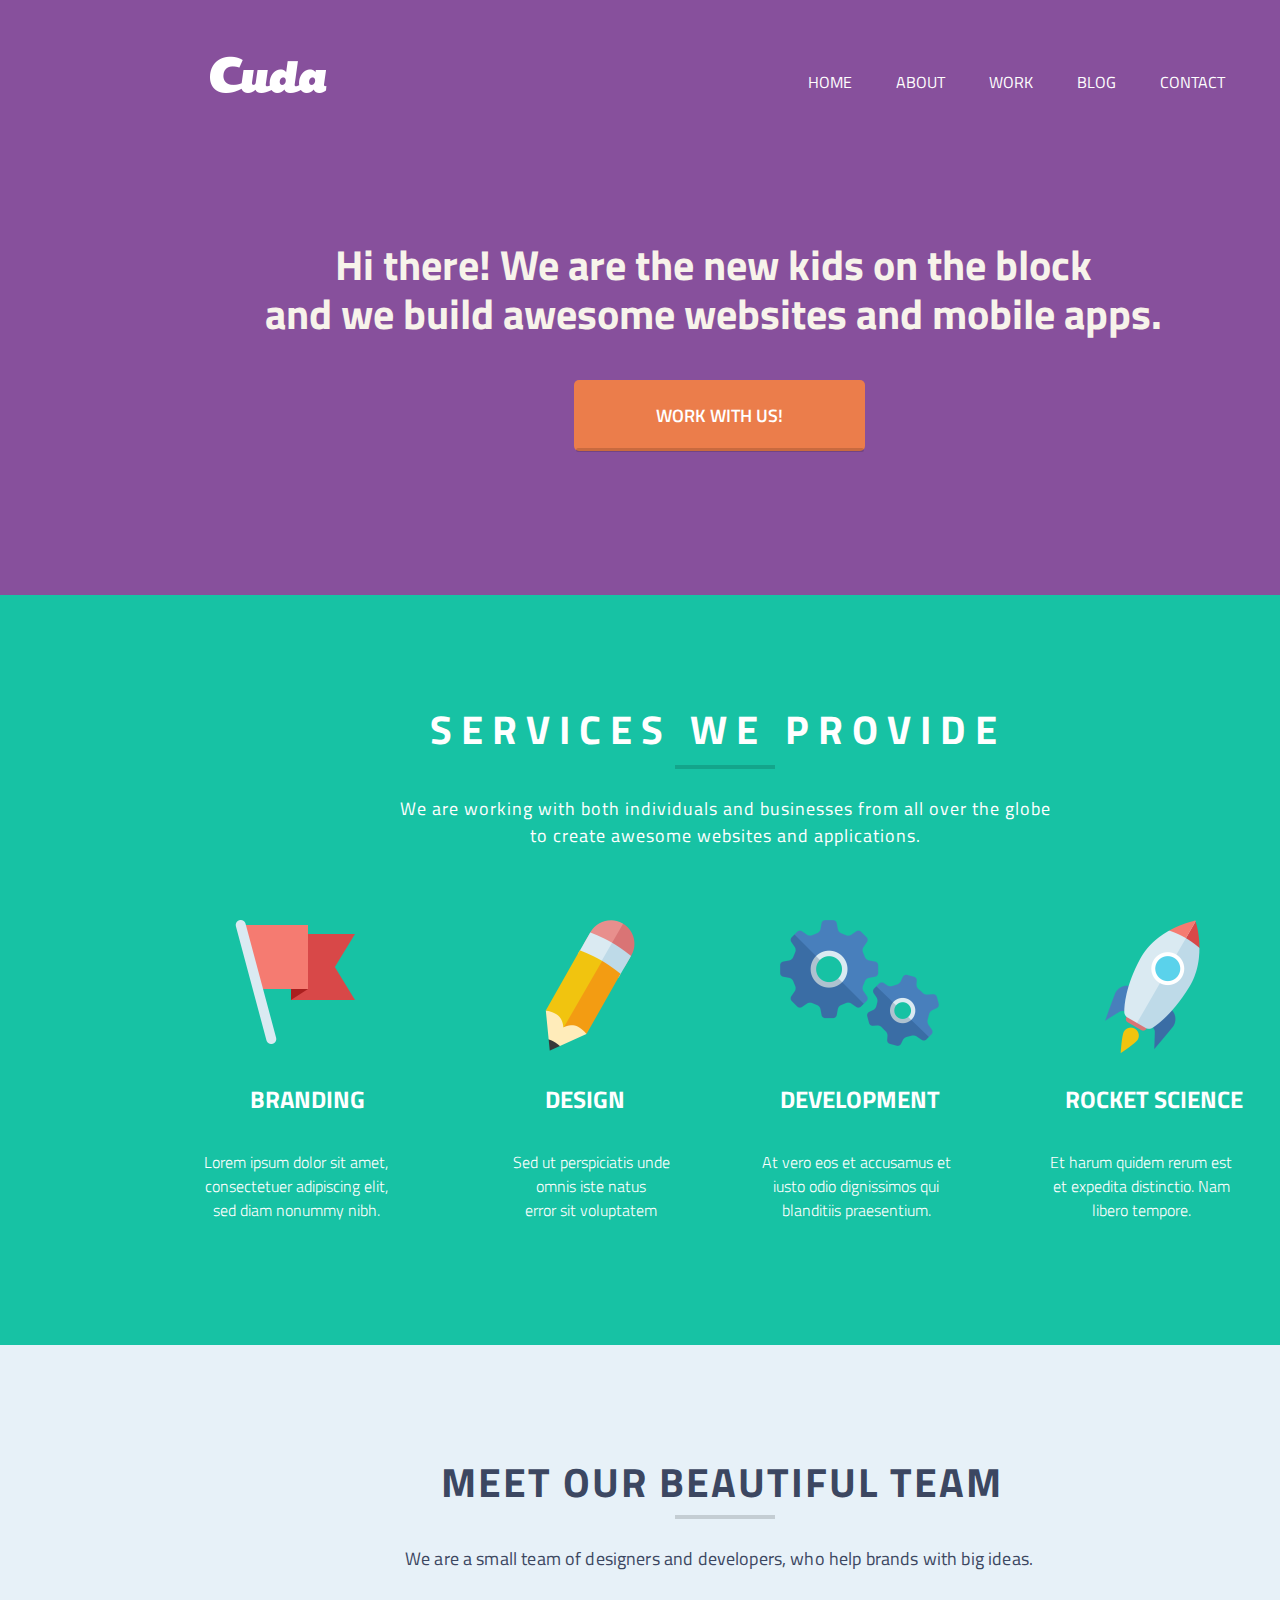
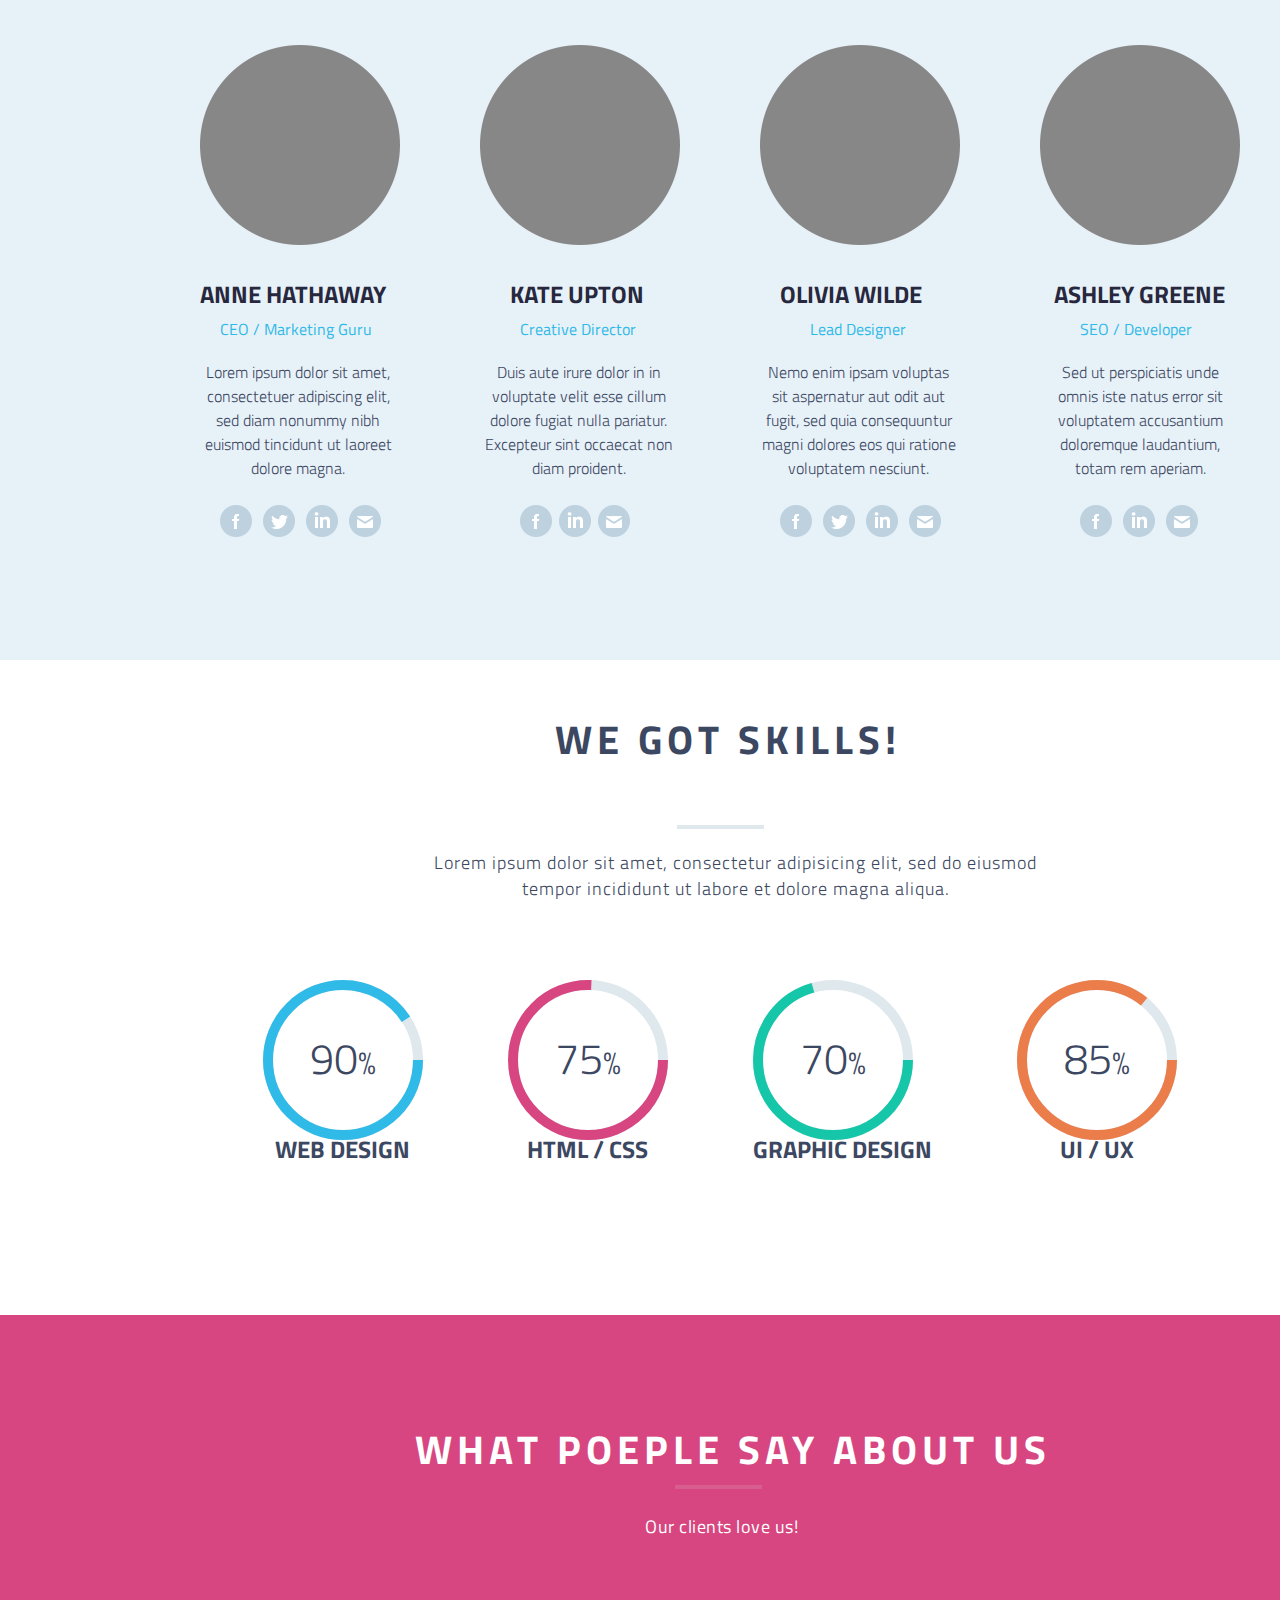
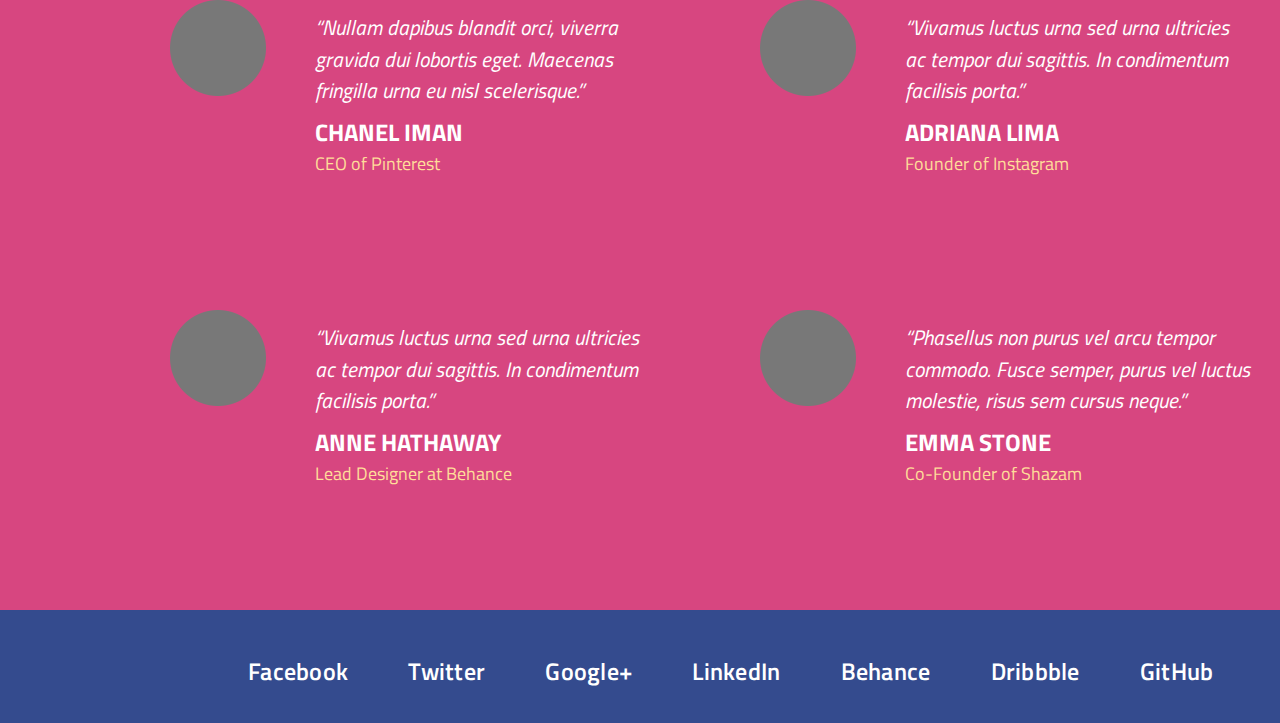
==== landing_page_1/index.html @ 5a32a3c6 "landing_page_1" ====
<html>
<head>
    <meta charset="utf-8">
    <title>homework verstka</title>

    <link href="styles/style.css" type="text/css" rel="stylesheet">
</head>
<body>
    <section class="welcome">
        <div class="content">
            <header class="flex jcsb aic">
                <div class="welcome_logo">
                    <img src="image/logo.png">
                </div>
                <div class="block_menu">
                    <nav>
                        <ul class="menu">
                            <li><a href="#">Home</a></li>
                            <li><a href="#">About</a></li>
                            <li><a href="#">WORK</a></li>
                            <li><a href="#">Blog</a></li>
                            <li><a href="#">Contact</a></li>
                        </ul>
                    </nav>
                </div>
            </header>
            <div class="text_center">
                    Hi there! We are the new kids on the block <br>
                    and we build awesome websites and mobile apps.
            </div>
            <div class="work_btn">
               <a href="#">WORK WITH US!</a>
               <div class="shape_btn_work"></div> 
            </div>
        </div>
    </section>

    <section class="services">
        <div class="services_content">
            <div class="text_top">
                SERVICES WE PROVIDE
            </div>
            <div class="services_line"></div>
            <div class="services_text_we_are">
                We are working with both individuals and businesses from all over the globe <br>
                to create awesome websites and applications.
            </div>

            <div class="services_flag">
                <img src="image/flag_icon.png">
                
                    <span class="design">Branding<br></span>
                    <span class="text_lorem">Lorem ipsum dolor sit amet, <br>
                                            consectetuer adipiscing elit, <br>
                                            sed diam nonummy nibh.
                    </span>
 
            </div>

            <div class="services_crayon">
                <img src="image/crayon_icon.png">

               <span class="design">Design</span> 
               <span class="text_sed">Sed ut perspiciatis unde <br>
                omnis iste natus <br> error sit voluptatem  </span> 
            </div>

            <div class="services_gears">
                <img src="image/gears_icon.png">
                               <span class="development">Development</span> 
               <span class="text_sed">At vero eos et accusamus et<br> iusto odio dignissimos qui<br> blanditiis praesentium. </span> 
            </div>

            <div class="services_rocket">
                <img src="image/rocket_icon.png">
                 <span class="rocket">ROCKET SCIENCE</span> 
               <span class="text_sed">Et harum quidem rerum est<br> et expedita distinctio. Nam<br> libero tempore.</span> 
            </div>
        </div>
    </section>

    <section class="team">
        <div class="team_content">
            <div class="team_meet_text">MEET OUR BEAUTIFUL TEAM</div>
            <div class="team_line"></div>
            <div class="team_we_text">We are a small team of designers and developers, who help brands with big ideas.</div>
            <div class="team_base_1">
                <img src="image/base.png">
                <div class="text_anne">ANNE HATHAWAY</div>
                <div class="text_ceo">CEO / Marketing Guru</div>
                <div class="text_loremi">Lorem ipsum dolor sit amet,<br> 
                    consectetuer adipiscing elit,<br>  sed diam nonummy nibh <br>  euismod tincidunt ut laoreet<br>  dolore magna.</div>
                    <div class="team_base_icon_1">
                        <img src="image/fb_icon.png">
                        <img src="image/twitter_icon.png">
                        <img src="image/linkedIn_icon.png">
                        <img src="image/mail_icon.png">
                    </div>
            </div>
            <div class="team_base_2">
                <img src="image/base.png">
                <div class="text_kate">Kate Upton</div>
                <div class="text_creative">Creative Director</div>
                <div class="text_duis">Duis aute irure dolor in in<br> voluptate velit esse cillum<br> dolore fugiat nulla pariatur.<br> Excepteur sint occaecat non<br> diam proident.</div>
                    <div class="team_base_icon_2 flex">
                        <img src="image/fb_icon.png">
                        <img src="image/linkedIn_icon.png">
                        <img src="image/mail_icon.png">
                    </div>
            </div>
            <div class="team_base_3">
                <img src="image/base.png">
                <div class="text_olivia">Olivia Wilde</div>
                <div class="text_lead">Lead Designer</div>
                <div class="text_duis">Nemo enim ipsam voluptas<br> sit aspernatur aut odit aut<br> fugit, sed quia consequuntur<br> magni dolores eos qui ratione<br> voluptatem nesciunt.</div>
                    <div class="team_base_icon_1">
                        <img src="image/fb_icon.png">
                        <img src="image/twitter_icon.png">
                        <img src="image/linkedIn_icon.png">
                        <img src="image/mail_icon.png">
                    </div>
            </div>
            <div class="team_base_4">
                <img src="image/base.png">
                <div class="text_ashley">Ashley Greene</div>
                <div class="text_creative">SEO / Developer</div>
                <div class="text_sedut">Sed ut perspiciatis unde<br> omnis iste natus error sit<br> voluptatem accusantium<br> doloremque laudantium,<br> totam rem aperiam.</div>
                    <div class="team_base_icon_2">
                        <img src="image/fb_icon.png">
                        <img src="image/linkedIn_icon.png">
                        <img src="image/mail_icon.png">
                    </div>
            </div>
        </div>

    </section>

    <section class="skills">
        <div class="skills_content">
            <div class="skills_text_content">
            <h2>WE GOT SKILLS!</h2>
            <img src="image/line.png">
            <span>Lorem ipsum dolor sit amet, consectetur adipisicing elit, sed do eiusmod <br> tempor incididunt ut labore et dolore magna aliqua.</span>
        </div>
        <div class="skills_info">
            <div class="flex container">
                <div class="card">
                    <div class="box">
                        <div class="percent">
                            <svg>
                                <circle cx="75" cy="75" r="75"></circle>
                                <circle cx="75" cy="75" r="75"></circle>
                            </svg>
                            <div class="number">
                                <h2>90<span>%</span></h2>
                            </div>
                        </div>
                        <h2 class="text">Web Design</h2>
                    </div>
                </div>
                <div class="card">
                    <div class="box">
                        <div class="percent">
                            <svg>
                                <circle cx="75" cy="75" r="75"></circle>
                                <circle cx="75" cy="75" r="75"></circle>
                            </svg>
                            <div class="number">
                                <h2>75<span>%</span></h2>
                            </div>
                        </div>
                        <h2 class="text">HTML / CSS</h2>
                    </div>
                </div>
               <div class="card">
                    <div class="box">
                        <div class="percent">
                            <svg>
                                <circle cx="75" cy="75" r="75"></circle>
                                <circle cx="75" cy="75" r="75"></circle>
                            </svg>
                            <div class="number">
                                <h2>70<span>%</span></h2>
                            </div>
                        </div>
                        <h2 class="text">GRAPHIC DESIGN</h2>
                    </div>
                </div>
               <div class="card">
                    <div class="box">
                        <div class="percent">
                            <svg>
                                <circle cx="75" cy="75" r="75"></circle>
                                <circle cx="75" cy="75" r="75"></circle>
                            </svg>
                            <div class="number">
                                <h2>85<span>%</span></h2>
                            </div>
                        </div>
                        <h2 class="text">UI / UX</h2>
                    </div>
                </div>
            </div>
        </div>
    </section>

    <section class="portfolio">
        <div class="portfolio_content">
            <div class="portfolio_what">WHAT POEPLE SAY ABOUT US</div>
            <div class="portfolio_line">
                <img src="image/line.png">
            </div>
            <div class="portfolio_our">Our clients love us! </div>

            <div class="mini_base_1">
                <img src="image/mini_base.png">
                <div class="mini_base_nullam">“Nullam dapibus blandit orci, viverra<br> gravida dui lobortis eget. Maecenas<br> fringilla urna eu nisl scelerisque.”</div>
                <div class="mini_base_chanel_iman">Chanel Iman </div>
                <div class="mini_base_CEO">CEO of Pinterest</div>
            </div>

            <div class="mini_base_2">
                <img src="image/mini_base.png">
                <div class="mini_base_nullam">“Vivamus luctus urna sed urna ultricies<br> ac tempor dui sagittis. In condimentum<br> facilisis porta.”</div>
                <div class="mini_base_chanel_iman">ADRIANA LIMA</div>
                <div class="mini_base_CEO">Founder of Instagram</div>
            </div>

            <div class="mini_base_3">
                <img src="image/mini_base.png">
                <div class="mini_base_nullam">“Vivamus luctus urna sed urna ultricies<br> ac tempor dui sagittis. In condimentum<br> facilisis porta.”</div>
                <div class="mini_base_chanel_iman">ANNE HATHAWAY</div>
                <div class="mini_base_CEO">Lead Designer at Behance</div>
            </div>

            <div class="mini_base_4">
                <img src="image/mini_base.png">
                <div class="mini_base_nullam">“Phasellus non purus vel arcu tempor commodo. Fusce semper, purus vel luctus molestie, risus sem cursus neque.”</div>
                <div class="mini_base_chanel_iman">EMMA STONE</div>
                <div class="mini_base_CEO">Co-Founder of Shazam</div>
            </div>
        </div>
    </section>

    <section class="get_in_touch">
        <div class="get_in_touch_content">
            <div class="social_media">
                <a href="">Facebook</a>
                <a href="">Twitter</a>
                <a href="">Google+</a>
                <a href="">LinkedIn</a>
                <a href="">Behance</a>
                <a href="">Dribbble</a>
                <a href="">GitHub</a>   
            </div>
        </div>
    </section>
    
<script type="text/javascript" src="js/script.js"></script>
</body>
</html>
---- landing_page_1/styles/style.css ----
@import url('https://fonts.googleapis.com/css2?family=Titillium+Web:ital,wght@0,300;0,400;0,600;0,700;1,400&display=swap');

*, html, body {
	margin: 0;
	padding: 0;
	box-sizing: border-box;
	text-decoration: none;
	font-family: 'Titillium Web', sans-serif;
	list-style: none;
}

.flex{
	display: flex;
}

.content{
	width: 1440px;
	margin: 0 auto;
 	background-color: rgb(135, 80, 156);
 	height: 595px;
 	position: relative;
 	font-family: 'Titillium Web', sans-serif;
}

.jcsb{
	justify-content: space-between;
}

.jcsa{
	justify-content: space-around;
}

.jcc{
	justify-content: center;
}

.aic{
	align-items: center;
}

.welcome {
	width: 100%;
	margin: 0 auto;
 	background-color: rgb(135, 80, 156);
 	height: 595px;
 	position: relative;
 	font-family: 'Titillium Web', sans-serif;
}

.welcome_logo img{
	margin-left: 210px;
	margin-top: 55px;
}

.menu{
	margin-right: 195px;
	margin-top: 70px;
}

.menu li{
	display: inline-block;
}

.menu li a{
	color: white;
	text-decoration: none;
	font-size: 16px;
	text-transform: uppercase;
	font-weight: normal;
	font-family: 'Titillium Web', sans-serif;
	padding: 8px 20px;
	line-height: 18px;
}

.menu li a:hover{
	border-radius: 4px;
    background-color: rgb(100, 58, 121);
    padding: 8px 20px;
}

.text_center{
  text-align: center;
  position: absolute;
  left: 265px;
  top: 240px;
  font-size: 42px;
  color: rgb(247, 243, 234);
  font-family: 'Titillium Web', sans-serif;
  font-weight: bold;
  line-height: 49px;
}

.work_btn{
	font-size: 18px;
	position: absolute;
	padding: 22px 82px;
	background-color: rgb(235, 125, 75);
	margin-left: 574px;
	margin-bottom: 145px;
	border-radius: 5px;
	top: 380px;
}

.work_btn a{
	font-family: 'Titillium Web', sans-serif;
	font-weight: 600;
	text-decoration: none;
	color: #ffffff;
}

.shape_btn_work {
	background-color: rgb(0, 0, 0);
    opacity: 15%;
    position: absolute;
    left: 2px;
    top: 68px;
    width: 288px;
    height: 4px;
    border-radius: 2px;
}


/*===============
Блок №2
=================*/
.services {
	background: #17c2a4;
	width: 100%;
	height: 750px;
	margin: 0 auto;
	position: relative;
	font-family: 'Titillium Web', sans-serif;
}

.services_content{
	background: #17c2a4;
	width: 1440px;
	height: 750px;
	margin: 0 auto;
	position: relative;
	font-family: 'Titillium Web', sans-serif;
}

.text_top{
	margin: 0 auto;
    position: absolute;
    text-align: center;
    left: 430px;
    top: 120px;
    font-size: 40px;
    font-weight: bold;
    letter-spacing: 9px;
    color: #ffffff;
    line-height: 0.750;
    
}

.services_line{
	background-color: rgb(0, 0, 0);
  	opacity: 15%;
  	position: absolute;
  	width: 100px;
  	height: 4px;
  	left: 675px;
  	top: 170px;
}

.services_text_we_are{
	font-size: 18px;
	font-weight: 400;
	line-height: 1.5;
	letter-spacing: 1px;
  	text-align: center;
  	position: absolute;
 	left: 400px;
  	top: 200px;
  	color: rgb(255, 255, 255);
  	font-family: 'Titillium Web', sans-serif;
}

.services_flag{
	position: absolute;
	top: 325px;
	left: 200px;
}

.services_flag img{
	position: absolute;
	left: 35px;
}

.branding{
	font-size: 24px;
    font-family: 'Titillium Web', sans-serif;
    color: rgb(255, 255, 255);
    font-weight: bold;
    text-transform: uppercase;
    line-height: 0.75;
    text-align: left;
    position: absolute;
    left: 30px;
    top: 170px;
}

.text_lorem{
	font-size: 16px;
	font-weight: 300;
	font-family: 'Titillium Web', sans-serif;
	color: rgb(255, 255, 255);
	line-height: 1.5;
	text-align: center;
	position: absolute;
	left: 0px;
	top: 230px;
	width: 192px;
	height: 64px;
}

.services_crayon{
	position: absolute;
	top: 325px;
	left: 495px;
}

.services_crayon img{
	position: absolute;
	left: 50px;
}

.design{
	font-size: 24px;
    font-family: 'Titillium Web', sans-serif;
    color: rgb(255, 255, 255);
    font-weight: bold;
    text-transform: uppercase;
    line-height: 0.75;
    text-align: left;
    position: absolute;
    left: 50px;
    top: 170px;
}

.text_sed{
	font-size: 16px;
	font-weight: 300;
	font-family: 'Titillium Web', sans-serif;
	color: rgb(255, 255, 255);
	line-height: 1.5;
	text-align: center;
	position: absolute;
	left: 0px;
	top: 230px;
	width: 192px;
	height: 64px;
}


.services_gears{
	position: absolute;
	top: 325px;
	left: 760px;
}

.services_gears img{
	position: absolute;
	left: 20px;
}


.development{
	font-size: 24px;
    font-family: 'Titillium Web', sans-serif;
    color: rgb(255, 255, 255);
    font-weight: bold;
    text-transform: uppercase;
    line-height: 0.75;
    text-align: left;
    position: absolute;
    left: 20px;
    top: 170px;
}

.services_rocket{
	position: absolute;
	top: 325px;
	left: 1045px;
}

.services_rocket img{
	position: absolute;
	left: 60px;
}

.rocket{
	width: 180px;
	font-size: 24px;
    font-family: 'Titillium Web', sans-serif;
    color: rgb(255, 255, 255);
    font-weight: bold;
    text-transform: uppercase;
    line-height: 0.75;
    text-align: left;
    position: absolute;
    left: 20px;
    top: 170px;
}

/*===============
Блок №3
=================*/
.team {
	background-color: #e7f1f8;
	width: 100%;
  	height: 915px;
  	font-family: 'Titillium Web', sans-serif;
  	position: relative;
  	margin: 0 auto;
}

.team_content{
	background-color: #e7f1f8;
	width: 1440px;
  	height: 915px;
  	font-family: 'Titillium Web', sans-serif;
  	position: relative;
  	margin: 0 auto;
}

.team_meet_text{
	font-size: 41px;
	font-family: 'Titillium Web', sans-serif;
	color: rgb(60, 71, 97);
	font-weight: bold;
	line-height: 0.748;
	text-align: center;
	position: absolute;
	left: 440.5px;
  	top: 122px;
  	letter-spacing: 2px;
}

.team_line{
	background-color: rgb(0, 0, 0);
  	opacity: 15%;
  	position: absolute;
  	width: 100px;
  	height: 4px;
  	left: 675px;
  	top: 170px;
}

.team_we_text{
	font-family: 'Titillium Web', sans-serif;
    font-size: 18px;
    font-weight: 400;
    color: #3c4761;
    letter-spacing: 0.15px;
    text-align: center;
    position: absolute;
    left: 405px;
    top: 200px;
}

.text_anne{
	font-size: 24px;
	font-family: 'Titillium Web', sans-serif;
	color: rgb(39, 40, 61);
	font-weight: bold;
	text-transform: uppercase;
	line-height: 0.75;
	text-align: left;
	position: absolute;
	margin: 0 auto;
	top: 240px;
}

.text_ceo{
	font-size: 16px;
	color: rgb(48, 186, 231);
	line-height: 1.125;
	text-align: center;
	position: absolute;
	margin: 0 auto;
	font-family: 'Titillium Web', sans-serif;
	left: 20px;
	top: 275px;
}

.text_loremi{
	font-size: 16px;
	font-weight: 300;
	color: rgb(60, 71, 97);
	line-height: 1.5;
	text-align: center;
	position: absolute;
	margin: 0 auto;
	top: 315px;
	width: 196px;
	height: 112px;
	font-family: 'Titillium Web', sans-serif;
}

.text_kate{
	font-size: 24px;
	font-family: 'Titillium Web', sans-serif;
	color: rgb(39, 40, 61);
	font-weight: bold;
	text-transform: uppercase;
	line-height: 0.75;
	text-align: left;
	position: absolute;
	margin: 0 auto;
	top: 240px;
	padding: 0 0 0 30px;
}

.text_ashley{
	font-size: 24px;
	font-family: 'Titillium Web', sans-serif;
	color: rgb(39, 40, 61);
	font-weight: bold;
	text-transform: uppercase;
	line-height: 0.75;
	text-align: left;
	position: absolute;
	margin: 0 auto;
	top: 240px;
	padding: 0 0 0 14px;
}

.text_creative{
	font-size: 16px;
	color: rgb(48, 186, 231);
	line-height: 1.125;
	text-align: center;
	position: absolute;
	margin: 0 auto;
	font-family: 'Titillium Web', sans-serif;
	left: 20px;
	top: 275px;
	padding: 0 0 0 20px;
}

.text_duis{
	font-size: 16px;
	font-weight: 300;
	color: rgb(60, 71, 97);
	line-height: 1.5;
	text-align: center;
	position: absolute;
	margin: 0 auto;
	top: 315px;
	width: 197px;
	height: 112px;
	font-family: 'Titillium Web', sans-serif;
}

.team_base_1{
	position: absolute;
	left: 200px;
	top: 300px;
}

.team_base_2{
	position: absolute;
	left: 480px;
	top: 300px;
}

.team_base_3{
	position: absolute;
	left: 760px;
	top: 300px;
}

.team_base_4{
	position: absolute;
	left: 1040px;
	top: 300px;
}


.team_base_icon_1{
	position: absolute;
	top: 460px;
	margin: 0 auto;
	left: 20px;
	max-width: 170px;
}

.team_base_icon_1 img{
	margin-right: 7px;
}

.team_base_icon_2{
	position: absolute;
	top: 460px;
	margin: 0 auto;
	left: 40px;
	max-width: 170px;
}

.team_base_icon_2 img{
	margin-right: 7px;
}

.text_sedut{
	font-size: 16px;
	font-weight: 300;
	color: rgb(60, 71, 97);
	line-height: 1.5;
	text-align: center;
	position: absolute;
	margin: 0 auto;
	top: 315px;
	width: 200px;
	height: 112px;
	font-family: 'Titillium Web', sans-serif;
}

.text_lead{
	font-size: 16px;
	color: rgb(48, 186, 231);
	line-height: 1.125;
	text-align: center;
	position: absolute;
	margin: 0 auto;
	font-family: 'Titillium Web', sans-serif;
	left: 30px;
	top: 275px;
	padding: 0 0 0 20px;
}

.text_olivia{
	font-size: 24px;
	font-family: 'Titillium Web', sans-serif;
	color: rgb(39, 40, 61);
	font-weight: bold;
	text-transform: uppercase;
	line-height: 0.75;
	text-align: left;
	position: absolute;
	margin: 0 auto;
	top: 240px;
	padding: 0 0 0 20px;
}

/*===============
Блок №4
=================*/
.skills{
	background-color: #ffffff;
	width: 100%;
  	height: 655px;
  	font-family: 'Titillium Web', sans-serif;
  	position: relative;
  	margin: 0 auto;
}

.skills_content {
	background-color: #ffffff;
	width: 1440px;
  	height: 655px;
  	font-family: 'Titillium Web', sans-serif;
  	position: relative;
  	margin: 0 auto;
}

.skills_text_content{
	font-family: 'Titillium Web', sans-serif;
}

.skills_text_content h2{
	font-size: 40px;
	letter-spacing: 5px;
	color: rgb(60, 71, 97);
	font-weight: bold;
	line-height: 0.748;
	text-align: center;
	position: absolute;
	left: 555px;
	top: 65px;
}

.skills_text_content img{
	position: absolute;
	left: 677px;
	top: 165px;
}

.skills_text_content span{
  font-size: 18px;
  letter-spacing: 1px;
  font-family: 'Titillium Web', sans-serif;
  font-weight: 300;
  color: rgb(60, 71, 97);
  line-height: 1.444;
  text-align: center;
  position: absolute;
  left: 434px;
  top: 190px;
}

svg{
	position: relative;
	width: 160px;
	height: 160px;
	z-index: 1000;
}

svg circle{
	width: 100%;
	height: 100%;
	fill: none;
	stroke: #dfe8ed;
	stroke-width: 10;
	transform: translate(5px, 5px);
}

svg circle:nth-child(2){
	stroke-dasharray: 475;
	stroke-dashoffset: 475;
}

.card:nth-child(1) svg circle:nth-child(2){
	stroke-dashoffset: calc(475 - (475 * 90) / 100);
	stroke: #30bae7;
}

.card:nth-child(2) svg circle:nth-child(2){
	stroke-dashoffset: calc(475 - (475 * 75) / 100);
	stroke: #d74680;
}

.card:nth-child(3) svg circle:nth-child(2){
	stroke-dashoffset: calc(475 - (475 * 70) / 100);
	stroke: #15c7a8;
}

.card:nth-child(4) svg circle:nth-child(2){
	stroke-dashoffset: calc(475 - (475 * 85) / 100);
	stroke: #eb7d4b;
}

.container{
	position: relative;
    width: 1000px;
    justify-content: space-around;
    align-items: center;
    margin: 0 auto;
    top: 320px;
}

.percent{
	position: relative;
	width: 160px;
	height: 160px;
}

.percent .number{
	font-family: 'Titillium Web', sans-serif;
	position: absolute;
	top: 0;
	left: 0;
	width: 100%;
	height: 100%;
	display: flex;
	justify-content: center;
	align-items: center;
	border-radius: 50%;
}

.percent .number h2{
	font-family: 'Titillium Web', sans-serif;
	font-size: 43px;
	font-weight: 300;
	color: #3c4761;
	text-transform: uppercase;
	line-height: 0.417;
	text-align: left;
	position: absolute;
}

.percent .number h2 span{
	font-family: 'Titillium Web', sans-serif;
	font-size: 32px;
}

.text{
	font-size: 24px;
	color: rgb(60, 71, 97);
	font-weight: bold;
	text-transform: uppercase;
	line-height: 0.75;
	font-family: 'Titillium Web', sans-serif;
	justify-content: space-around;
    align-items: center;
    display: flex;
}

/*===============
Блок №5
=================*/


.portfolio{
	background-color: #d74680;
	width: 100%;
  	height: 895px;
  	font-family: 'Titillium Web', sans-serif;
  	position: relative;
  	margin: 0 auto;
}

.portfolio_content {
	background-color: #d74680;
	width: 1440px;
  	height: 895px;
  	font-family: 'Titillium Web', sans-serif;
  	position: relative;
  	margin: 0 auto;
}

.portfolio_what{
	font-size: 40px;
	font-family: 'Titillium Web', sans-serif;
	color: rgb(255, 255, 255);
	font-weight: bold;
	letter-spacing: 5px;
	line-height: 0.748;
	text-align: center;
	position: absolute;
	left: 415px;
	top: 120px;
}

.portfolio_line{
	position: absolute;
	left: 675px;
	top: 170px;
	background-color: rgb(0, 0, 0);
	opacity: 0.15;
}

.portfolio_our{
	font-size: 18px;
	color: rgb(255, 255, 255);
	left: 645px;
	top: 198px;
	position: absolute;
	font-family: 'Titillium Web', sans-serif;
	line-height: 1.5;
	text-align: center;
	letter-spacing: .5px;
}

.mini_base_1{
	position: absolute;
	left: 170px;
	top: 285px;
}

.mini_base_2{
	position: absolute;
	left: 760px;
	top: 285px;
}

.mini_base_3{
	position: absolute;
	left: 170px;
	top: 595px;
}

.mini_base_4{
	position: absolute;
	left: 760px;
	top: 595px;
}

.mini_base_nullam{
	position: absolute;
	left: 145px;
	top: 12px;
	font-size: 21px;
	font-family: 'Titillium Web', sans-serif;
	color: rgb(255, 255, 255);
	font-style: italic;
	line-height: 1.5;
	text-align: left;
	width: 375px;
}

.mini_base_chanel_iman{
	font-size: 24px;
	color: rgb(255, 255, 255);
	font-weight: bold;
	text-transform: uppercase;
	line-height: 1;
	text-align: left;
	position: absolute;
	left: 145px;
	top: 120px;
	font-family: 'Titillium Web', sans-serif;
	width: 200px;
}

.mini_base_CEO{
	text-align: left;
	position: absolute;
	left: 145px;
	top: 150px;
	font-size: 18px;
	color: rgb(255, 221, 153);
	line-height: 1.5;
	font-family: 'Titillium Web', sans-serif;
	width: 200px;
}



/*===============
Блок №6
=================*/
.get_in_touch{
	background-color: #344b8e;
	width: 100%;
  	height: 113px;
  	font-family: 'Titillium Web', sans-serif;
  	position: relative;
  	margin: 0 auto;
}

.get_in_touch_content{
	background-color: #344b8e;
	width: 1440px;
  	height: 113px;
  	font-family: 'Titillium Web', sans-serif;
  	position: relative;
  	margin: 0 auto;
}

.social_media{
	font-size: 24px;
	font-family: 'Titillium Web', sans-serif;
	color: rgb(255, 255, 255);
	font-weight: 600;
	line-height: 1.246;
	text-align: center;
	position: absolute;
	left: 248px;
	top: 47px;
	letter-spacing: 0.25px;
}

.social_media a {
	margin-right: 55px;
	color: #ffffff;
	text-decoration: none;
}

.social_media a:hover{
	color: #59a7fe;
}
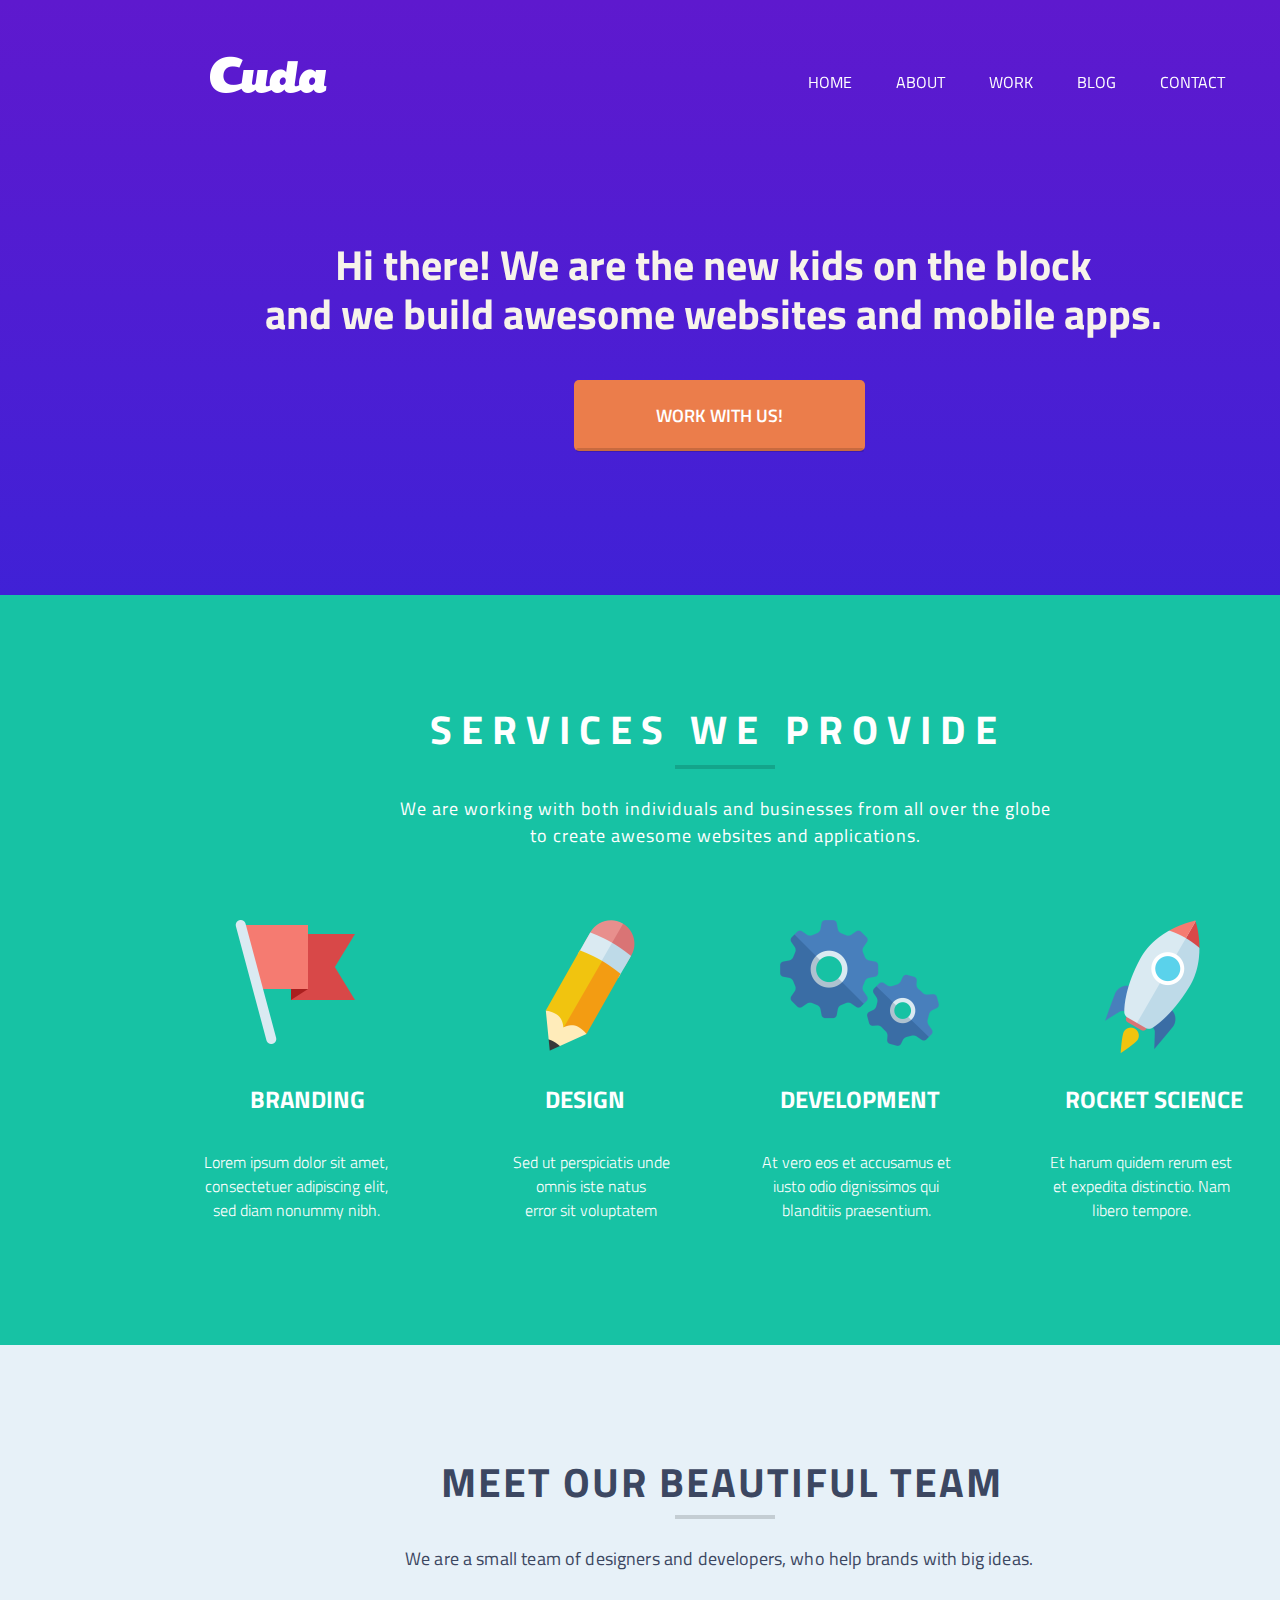
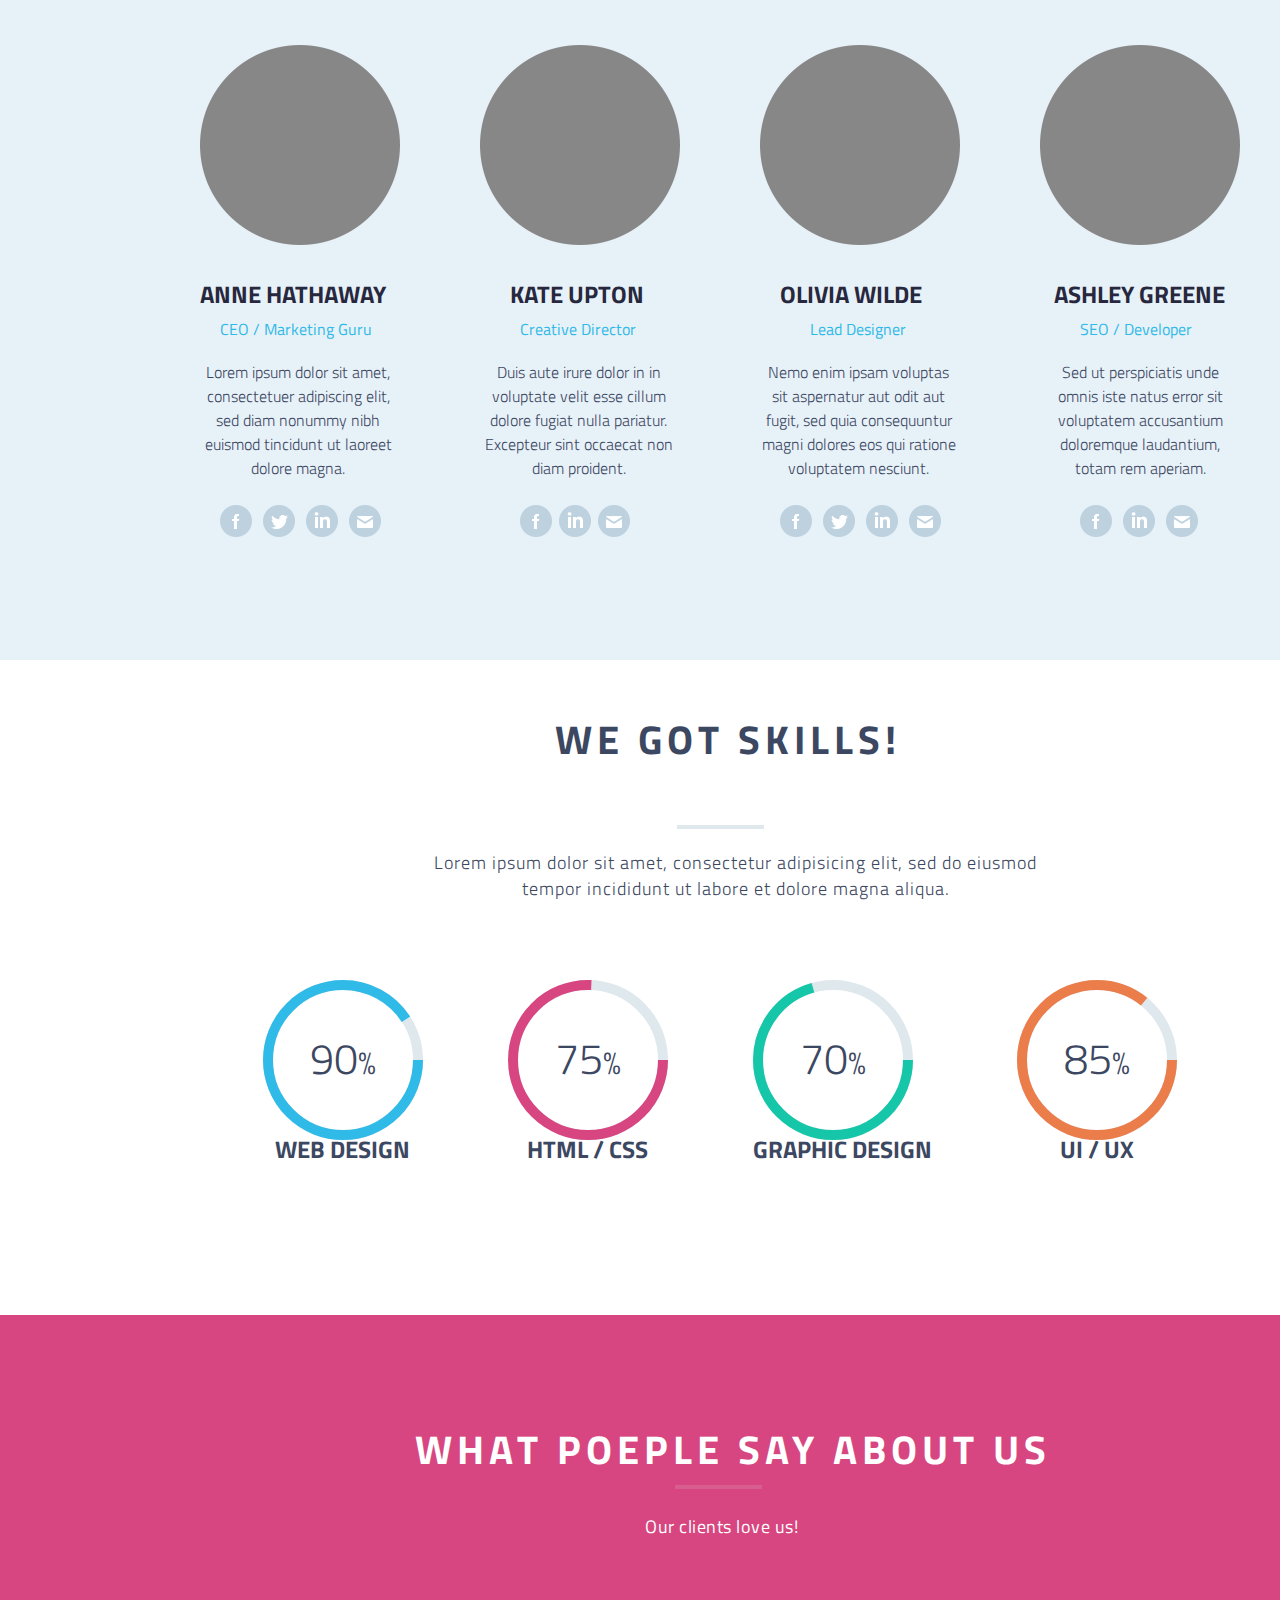
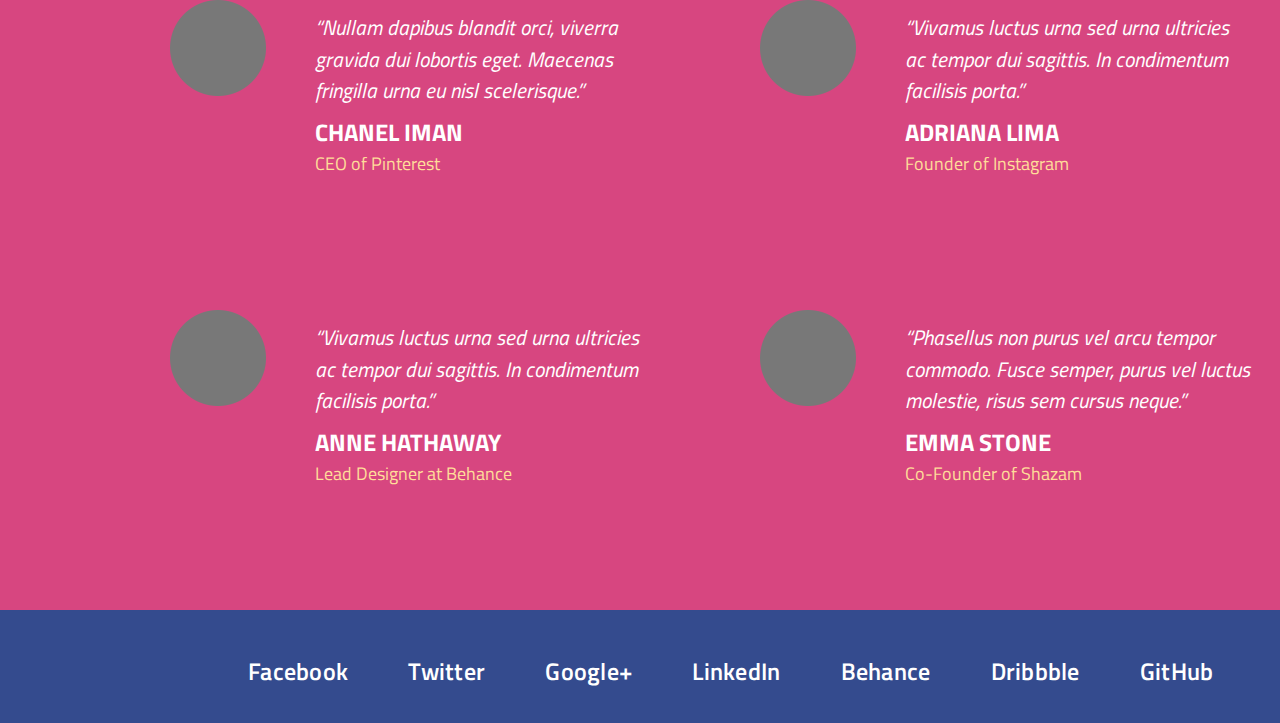
==== commit d4e60711: "landing_page1 style" ====
--- a/landing_page_1/index.html
+++ b/landing_page_1/index.html
@@ -1,7 +1,7 @@
 <html>
 <head>
     <meta charset="utf-8">
-    <title>homework verstka</title>
+    <title>Landing page</title>
 
     <link href="styles/style.css" type="text/css" rel="stylesheet">
 </head>
@@ -256,6 +256,5 @@
         </div>
     </section>
     
-<script type="text/javascript" src="js/script.js"></script>
 </body>
 </html>--- a/landing_page_1/styles/style.css
+++ b/landing_page_1/styles/style.css
@@ -16,7 +16,6 @@
 .content{
 	width: 1440px;
 	margin: 0 auto;
- 	background-color: rgb(135, 80, 156);
  	height: 595px;
  	position: relative;
  	font-family: 'Titillium Web', sans-serif;
@@ -41,7 +40,8 @@
 .welcome {
 	width: 100%;
 	margin: 0 auto;
- 	background-color: rgb(135, 80, 156);
+	background: linear-gradient(180deg, #5E19CE 0%, #4021D6 100%);
+	mix-blend-mode: darken;
  	height: 595px;
  	position: relative;
  	font-family: 'Titillium Web', sans-serif;
